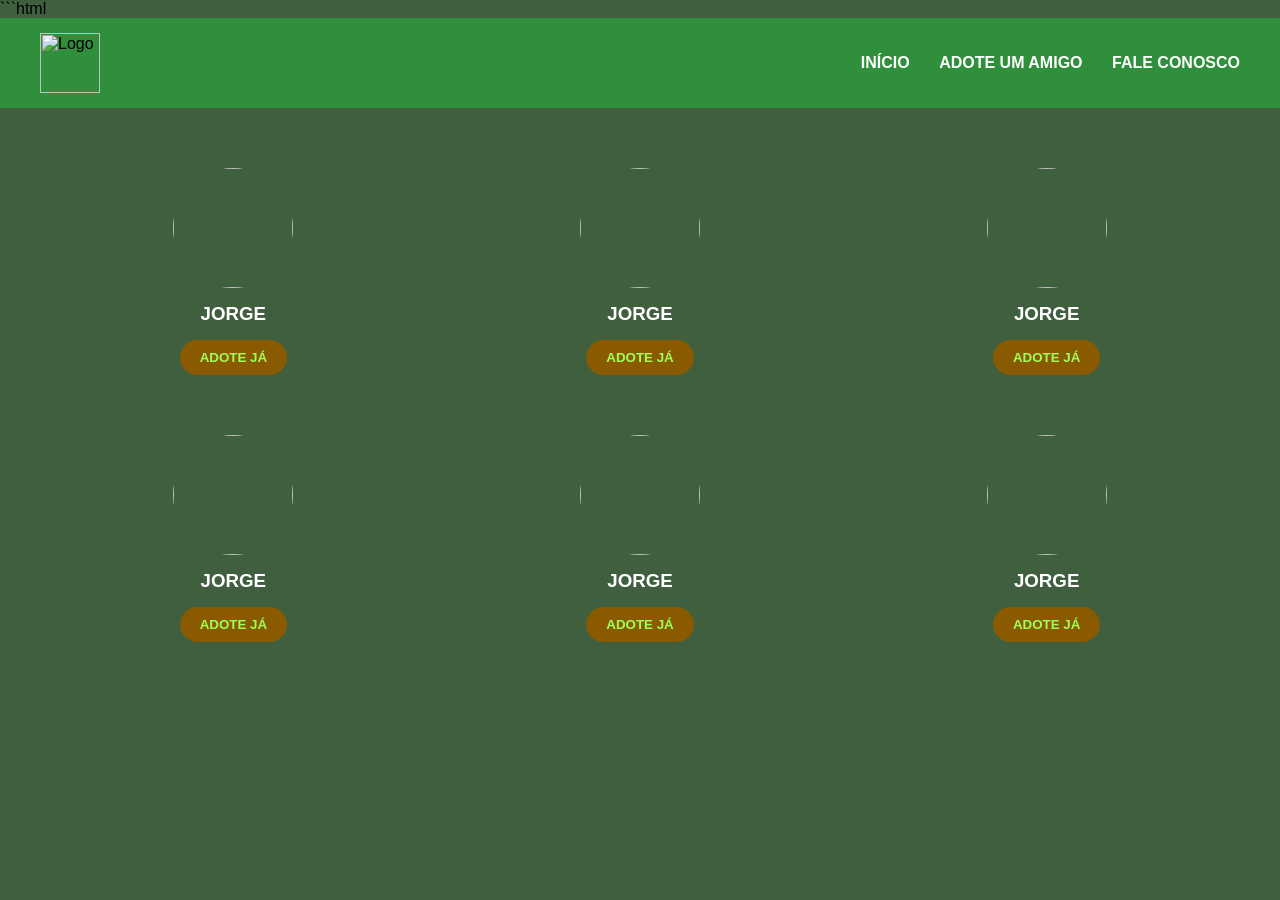
==== index.html @ 70ef1030 "Add files via upload" ====
```html
<!DOCTYPE html>
<html lang="pt-br">
<head>
  <meta charset="UTF-8">
  <title>Amigos de Quatro Patas</title>

  <style>
    * {
      margin: 0;
      padding: 0;
      box-sizing: border-box;
      font-family: Arial, sans-serif;
    }

    body {
      background-color: #3f5f3f;
    }

    /* HEADER */
    header {
      background-color: #2f8f3a;
      display: flex;
      justify-content: space-between;
      align-items: center;
      padding: 15px 40px;
    }

    .logo img {
      height: 60px;
    }

    nav a {
      color: white;
      text-decoration: none;
      margin-left: 25px;
      font-weight: bold;
    }

    nav a:hover {
      text-decoration: underline;
    }

    /* GRID */
    .pets {
      display: grid;
      grid-template-columns: repeat(3, 1fr);
      gap: 60px;
      padding: 60px;
      text-align: center;
    }

    /* CARD */
    .card img {
      width: 120px;
      height: 120px;
      border-radius: 50%;
      object-fit: cover;
    }

    .card h3 {
      color: white;
      margin: 15px 0;
    }

    .card button {
      background-color: #8a5a00;
      color: #9cff57;
      border: none;
      padding: 10px 20px;
      border-radius: 20px;
      font-weight: bold;
      cursor: pointer;
      transition: 0.3s;
    }

    .card button:hover {
      transform: scale(1.05);
      opacity: 0.9;
    }

    /* RESPONSIVO */
    @media (max-width: 900px) {
      .pets {
        grid-template-columns: repeat(2, 1fr);
      }
    }

    @media (max-width: 600px) {
      header {
        flex-direction: column;
        gap: 10px;
      }

      nav a {
        margin: 0 10px;
      }

      .pets {
        grid-template-columns: 1fr;
      }
    }

  </style>
</head>
<body>

  <header>
    <div class="logo">
      <!-- TROQUE PELO SEU LOGO -->
      <img src="https://via.placeholder.com/150x60?text=LOGO" alt="Logo">
    </div>

    <nav>
      <a href="#">INÍCIO</a>
      <a href="#">ADOTE UM AMIGO</a>
      <a href="#">FALE CONOSCO</a>
    </nav>
  </header>

  <main class="pets">

    <div class="card">
      <img src="">
      <h3>JORGE</h3>
      <button>ADOTE JÁ</button>
    </div>

    <div class="card">
      <img src="">
      <h3>JORGE</h3>
      <button>ADOTE JÁ</button>
    </div>

    <div class="card">
      <img src="">
      <h3>JORGE</h3>
      <button>ADOTE JÁ</button>
    </div>

    <div class="card">
      <img src="">
      <h3>JORGE</h3>
      <button>ADOTE JÁ</button>
    </div>

    <div class="card">
      <img src="">
      <h3>JORGE</h3>
      <button>ADOTE JÁ</button>
    </div>

    <div class="card">
      <img src="">
      <h3>JORGE</h3>
      <button>ADOTE JÁ</button>
    </div>

  </main>

</body>
</html>
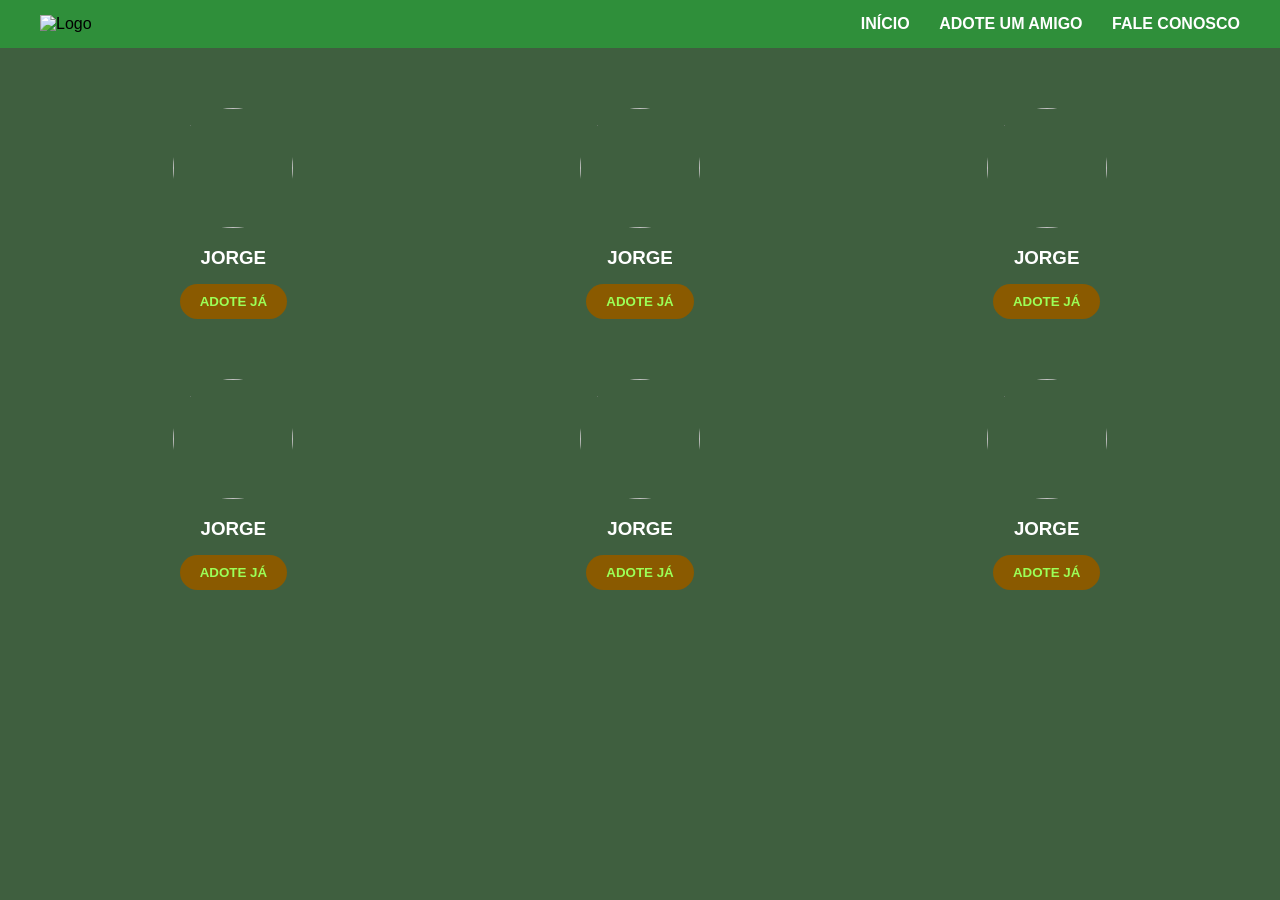
==== commit 1e0053be: "Update index.html" ====
--- a/index.html
+++ b/index.html
@@ -1,4 +1,3 @@
-```html
 <!DOCTYPE html>
 <html lang="pt-br">
 <head>
@@ -17,7 +16,6 @@
       background-color: #3f5f3f;
     }
 
-    /* HEADER */
     header {
       background-color: #2f8f3a;
       display: flex;
@@ -41,7 +39,6 @@
       text-decoration: underline;
     }
 
-    /* GRID */
     .pets {
       display: grid;
       grid-template-columns: repeat(3, 1fr);
@@ -50,7 +47,6 @@
       text-align: center;
     }
 
-    /* CARD */
     .card img {
       width: 120px;
       height: 120px;
@@ -79,7 +75,6 @@
       opacity: 0.9;
     }
 
-    /* RESPONSIVO */
     @media (max-width: 900px) {
       .pets {
         grid-template-columns: repeat(2, 1fr);
@@ -107,8 +102,7 @@
 
   <header>
     <div class="logo">
-      <!-- TROQUE PELO SEU LOGO -->
-      <img src="https://via.placeholder.com/150x60?text=LOGO" alt="Logo">
+      <img src="" alt="Logo">
     </div>
 
     <nav>
@@ -159,4 +153,4 @@
   </main>
 
 </body>
-</html>+</html>
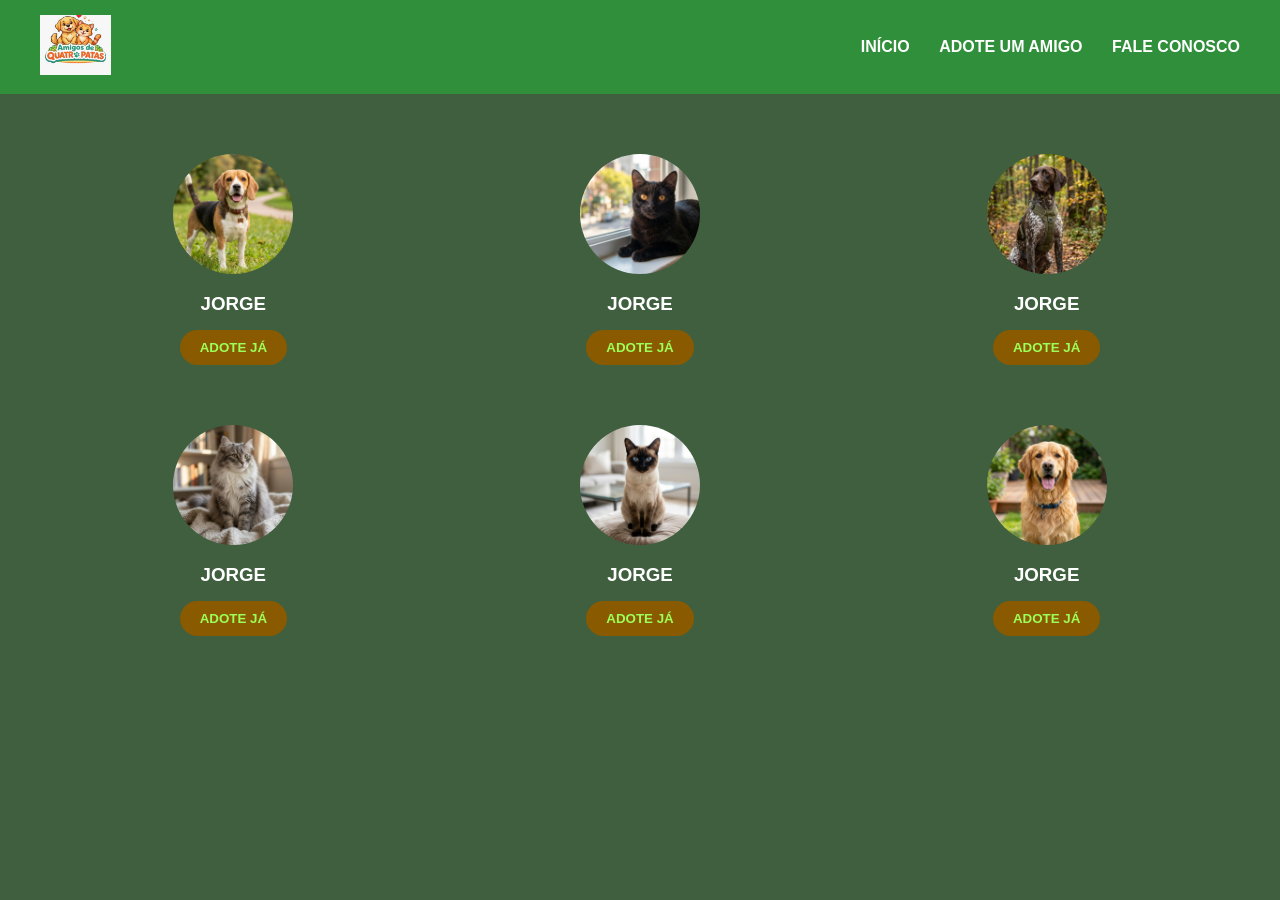
==== commit 172cd17a: "Salvando alterações antes do pull" ====
--- a/index.html
+++ b/index.html
@@ -102,7 +102,9 @@
 
   <header>
     <div class="logo">
-      <img src="" alt="Logo">
+      <img src="WhatsApp Image 2026-04-07 at 15.00.41.jpeg" alt="Logo">
+
+      
     </div>
 
     <nav>
@@ -115,37 +117,37 @@
   <main class="pets">
 
     <div class="card">
-      <img src="">
+      <img src="WhatsApp Image 2026-04-07 at 12.45.47 (5).jpeg">
       <h3>JORGE</h3>
       <button>ADOTE JÁ</button>
     </div>
 
     <div class="card">
-      <img src="">
+      <img src="WhatsApp Image 2026-04-07 at 12.45.52.jpeg">
       <h3>JORGE</h3>
       <button>ADOTE JÁ</button>
     </div>
 
     <div class="card">
-      <img src="">
+      <img src="WhatsApp Image 2026-04-07 at 12.45.47 (3).jpeg">
       <h3>JORGE</h3>
       <button>ADOTE JÁ</button>
     </div>
 
     <div class="card">
-      <img src="">
+      <img src="WhatsApp Image 2026-04-07 at 12.45.47 (4).jpeg">
       <h3>JORGE</h3>
       <button>ADOTE JÁ</button>
     </div>
 
     <div class="card">
-      <img src="">
+      <img src="WhatsApp Image 2026-04-07 at 12.45.47 (1).jpeg">
       <h3>JORGE</h3>
       <button>ADOTE JÁ</button>
     </div>
 
     <div class="card">
-      <img src="">
+      <img src="WhatsApp Image 2026-04-07 at 12.45.47.jpeg">
       <h3>JORGE</h3>
       <button>ADOTE JÁ</button>
     </div>
